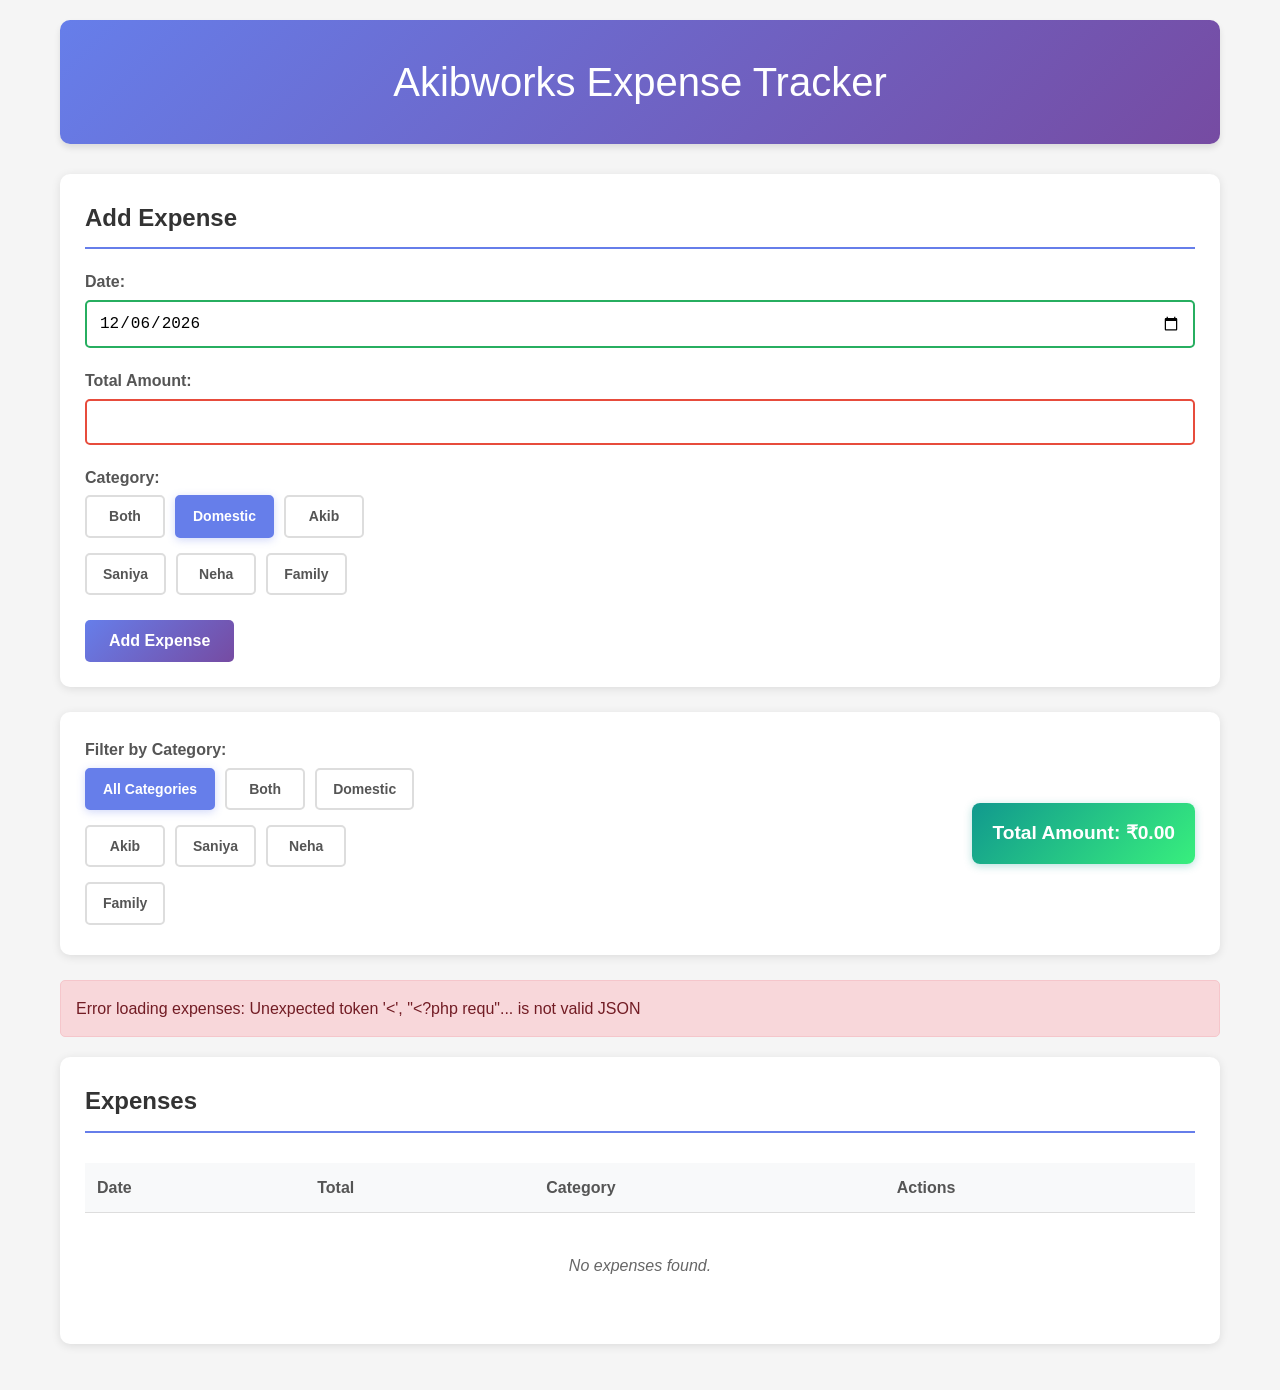
==== index.html @ a4777ca8 "updated design" ====
<!DOCTYPE html>
<html lang="en">
<head>
    <meta charset="UTF-8">
    <meta name="viewport" content="width=device-width, initial-scale=1.0">
    <title>Akibworks Expense Tracker</title>
    <link rel="icon" type="image/png" href="images/spending.png">
    <link rel="stylesheet" href="css/style.css">
</head>
<body>
    <div class="container">
        <header>
            <h1>Akibworks Expense Tracker</h1>
        </header>

        <main>
            <!-- Add Expense Form -->
            <section class="form-section">
                <h2>Add Expense</h2>
                <form id="expenseForm">
                    <div class="form-group">
                        <label for="expenseDate">Date:</label>
                        <input type="date" id="expenseDate" required>
                    </div>
                    
                    <div class="form-group">
                        <label for="totalAmount">Total Amount:</label>
                        <input type="number" id="totalAmount" step="0.01" min="0.01" required>
                    </div>
                    
                    <div class="form-group">
                        <label>Category:</label>
                        <div class="radio-group">
                            <div class="radio-row">
                                <label class="radio-label button-radio">
                                    <input type="checkbox" name="category" value="Both">
                                    <span>Both</span>
                                </label>
                                <label class="radio-label button-radio">
                                    <input type="checkbox" name="category" value="Domestic" checked>
                                    <span>Domestic</span>
                                </label>
                                <label class="radio-label button-radio">
                                    <input type="checkbox" name="category" value="Akib">
                                    <span>Akib</span>
                                </label>
                            </div>
                            <div class="radio-row">
                                <label class="radio-label button-radio">
                                    <input type="checkbox" name="category" value="Saniya">
                                    <span>Saniya</span>
                                </label>
                                <label class="radio-label button-radio">
                                    <input type="checkbox" name="category" value="Neha">
                                    <span>Neha</span>
                                </label>
                                <label class="radio-label button-radio">
                                    <input type="checkbox" name="category" value="Family">
                                    <span>Family</span>
                                </label>
                            </div>
                        </div>
                    </div>
                    
                    <button type="submit" class="btn btn-primary">Add Expense</button>
                </form>
            </section>

            <!-- Filter and Total Section -->
            <section class="filter-section">
                <div class="filter-group">
                    <label>Filter by Category:</label>
                    <div class="radio-group">
                        <div class="radio-row">
                            <label class="radio-label button-radio">
                                <input type="radio" name="categoryFilter" value="" checked>
                                <span>All Categories</span>
                            </label>
                            <label class="radio-label button-radio">
                                <input type="radio" name="categoryFilter" value="Both">
                                <span>Both</span>
                            </label>
                            <label class="radio-label button-radio">
                                <input type="radio" name="categoryFilter" value="Domestic">
                                <span>Domestic</span>
                            </label>
                        </div>
                        <div class="radio-row">
                            <label class="radio-label button-radio">
                                <input type="radio" name="categoryFilter" value="Akib">
                                <span>Akib</span>
                            </label>
                            <label class="radio-label button-radio">
                                <input type="radio" name="categoryFilter" value="Saniya">
                                <span>Saniya</span>
                            </label>
                            <label class="radio-label button-radio">
                                <input type="radio" name="categoryFilter" value="Neha">
                                <span>Neha</span>
                            </label>
                        </div>
                        <div class="radio-row">
                            <label class="radio-label button-radio">
                                <input type="radio" name="categoryFilter" value="Family">
                                <span>Family</span>
                            </label>
                        </div>
                    </div>
                </div>
                
                <div class="total-display">
                    <strong>Total Amount: ₹<span id="totalAmount">0.00</span></strong>
                </div>
            </section>

            <!-- Loading Indicator -->
            <div id="loading" class="loading" style="display: none;">
                Loading expenses...
            </div>

            <!-- Error Message -->
            <div id="errorMessage" class="error-message" style="display: none;"></div>

            <!-- Success Message -->
            <div id="successMessage" class="success-message" style="display: none;"></div>

            <!-- Expenses Table -->
            <section class="table-section">
                <h2>Expenses</h2>
                <div class="table-container">
                    <table id="expensesTable">
                        <thead>
                            <tr>
                                <th>Date</th>
                                <th>Total</th>
                                <th>Category</th>
                                <th>Actions</th>
                            </tr>
                        </thead>
                        <tbody id="expensesTableBody">
                            <!-- Expenses will be populated here -->
                        </tbody>
                    </table>
                    
                    <div id="noExpenses" class="no-expenses" style="display: none;">
                        No expenses found.
                    </div>
                </div>
            </section>
        </main>
    </div>

    <script src="js/app.js"></script>
</body>
</html>
---- css/style.css ----
/* Reset and base styles */
* {
    margin: 0;
    padding: 0;
    box-sizing: border-box;
}

body {
    font-family: 'Segoe UI', Tahoma, Geneva, Verdana, sans-serif;
    line-height: 1.6;
    color: #333;
    background-color: #f5f5f5;
}

.container {
    max-width: 1200px;
    margin: 0 auto;
    padding: 20px;
}

/* Header */
header {
    background: linear-gradient(135deg, #667eea 0%, #764ba2 100%);
    color: white;
    padding: 30px 0;
    text-align: center;
    border-radius: 10px;
    margin-bottom: 30px;
    box-shadow: 0 4px 6px rgba(0, 0, 0, 0.1);
}

header h1 {
    font-size: 2.5rem;
    font-weight: 300;
    margin: 0;
}

/* Sections */
section {
    background: white;
    padding: 25px;
    margin-bottom: 25px;
    border-radius: 10px;
    box-shadow: 0 2px 10px rgba(0, 0, 0, 0.1);
}

section h2 {
    color: #333;
    margin-bottom: 20px;
    font-size: 1.5rem;
    border-bottom: 2px solid #667eea;
    padding-bottom: 10px;
}

/* Form styles */
.form-group {
    margin-bottom: 20px;
}

.form-group label {
    display: block;
    margin-bottom: 5px;
    font-weight: 600;
    color: #555;
}

.form-group input,
.form-group select {
    width: 100%;
    padding: 12px;
    border: 2px solid #ddd;
    border-radius: 5px;
    font-size: 16px;
    transition: border-color 0.3s ease;
}

.form-group input:focus,
.form-group select:focus {
    outline: none;
    border-color: #667eea;
    box-shadow: 0 0 0 3px rgba(102, 126, 234, 0.1);
}

/* Buttons */
.btn {
    padding: 12px 24px;
    border: none;
    border-radius: 5px;
    font-size: 16px;
    font-weight: 600;
    cursor: pointer;
    transition: all 0.3s ease;
    text-decoration: none;
    display: inline-block;
}

.btn-primary {
    background: linear-gradient(135deg, #667eea 0%, #764ba2 100%);
    color: white;
}

.btn-primary:hover {
    transform: translateY(-2px);
    box-shadow: 0 4px 12px rgba(102, 126, 234, 0.3);
}

.btn-danger {
    background: #e74c3c;
    color: white;
    padding: 8px 16px;
    font-size: 14px;
}

.btn-danger:hover {
    background: #c0392b;
    transform: translateY(-1px);
}

/* Filter section */
.filter-section {
    display: flex;
    justify-content: space-between;
    align-items: center;
    flex-wrap: wrap;
    gap: 20px;
}

.filter-group {
    flex: 1;
    min-width: 200px;
}

.filter-group label {
    display: block;
    margin-bottom: 5px;
    font-weight: 600;
    color: #555;
}

.filter-group select {
    width: 100%;
    padding: 10px;
    border: 2px solid #ddd;
    border-radius: 5px;
    font-size: 14px;
}

.total-display {
    background: linear-gradient(135deg, #11998e 0%, #38ef7d 100%);
    color: white;
    padding: 15px 20px;
    border-radius: 8px;
    font-size: 1.2rem;
    font-weight: 600;
    box-shadow: 0 2px 8px rgba(17, 153, 142, 0.3);
}

/* Table styles */
.table-container {
    overflow-x: auto;
}

table {
    width: 100%;
    border-collapse: collapse;
    margin-top: 10px;
}

th, td {
    padding: 12px;
    text-align: left;
    border-bottom: 1px solid #ddd;
}

th {
    background-color: #f8f9fa;
    font-weight: 600;
    color: #555;
    position: sticky;
    top: 0;
}

tbody tr:hover {
    background-color: #f8f9fa;
}

/* Messages */
.loading {
    text-align: center;
    padding: 20px;
    color: #666;
    font-style: italic;
}

.error-message {
    background: #f8d7da;
    color: #721c24;
    padding: 15px;
    border-radius: 5px;
    border: 1px solid #f5c6cb;
    margin-bottom: 20px;
}

.success-message {
    background: #d4edda;
    color: #155724;
    padding: 15px;
    border-radius: 5px;
    border: 1px solid #c3e6cb;
    margin-bottom: 20px;
}

.no-expenses {
    text-align: center;
    padding: 40px;
    color: #666;
    font-style: italic;
}

/* Responsive design */
@media (max-width: 768px) {
    .container {
        padding: 10px;
    }
    
    header h1 {
        font-size: 2rem;
    }
    
    .filter-section {
        flex-direction: column;
        align-items: stretch;
    }
    
    .filter-group {
        min-width: auto;
    }
    
    .total-display {
        text-align: center;
    }
    
    section {
        padding: 15px;
    }
    
    .table-container {
        font-size: 14px;
    }
    
    th, td {
        padding: 8px;
    }
    
    .btn {
        width: 100%;
        margin-bottom: 10px;
    }
}

@media (max-width: 480px) {
    header h1 {
        font-size: 1.5rem;
    }
    
    section h2 {
        font-size: 1.2rem;
    }
    
    .table-container {
        font-size: 12px;
    }
    
    th, td {
        padding: 6px;
    }
    
    .btn-danger {
        padding: 6px 12px;
        font-size: 12px;
    }
}

/* Animation for new rows */
@keyframes slideIn {
    from {
        opacity: 0;
        transform: translateY(-10px);
    }
    to {
        opacity: 1;
        transform: translateY(0);
    }
}

.new-row {
    animation: slideIn 0.3s ease-out;
}

/* Form validation styles */
.form-group input:invalid,
.form-group select:invalid {
    border-color: #e74c3c;
}

.form-group input:valid,
.form-group select:valid {
    border-color: #27ae60;
}

/* Radio button styles */
.radio-group {
    display: flex;
    flex-direction: column;
    gap: 10px;
    margin-top: 5px;
}

.radio-row {
    display: flex;
    gap: 10px;
    justify-content: flex-start;
}

.radio-label {
    display: flex;
    align-items: center;
    cursor: pointer;
    font-weight: normal;
    margin-bottom: 0;
}

.radio-label input[type="radio"],
.radio-label input[type="checkbox"] {
    display: none; /* Hide actual radio/checkbox buttons */
}

.radio-label span {
    display: inline-block;
    padding: 8px 16px;
    border: 2px solid #ddd;
    border-radius: 5px;
    font-size: 14px;
    color: #555;
    background-color: white;
    transition: all 0.3s ease;
    min-width: 80px;
    text-align: center;
}

.radio-label:hover span {
    border-color: #667eea;
    color: #667eea;
    background-color: #f8f9ff;
}

.radio-label input[type="radio"]:checked + span,
.radio-label input[type="checkbox"]:checked + span {
    border-color: #667eea;
    color: white;
    background-color: #667eea;
    font-weight: 600;
    box-shadow: 0 2px 8px rgba(102, 126, 234, 0.3);
}
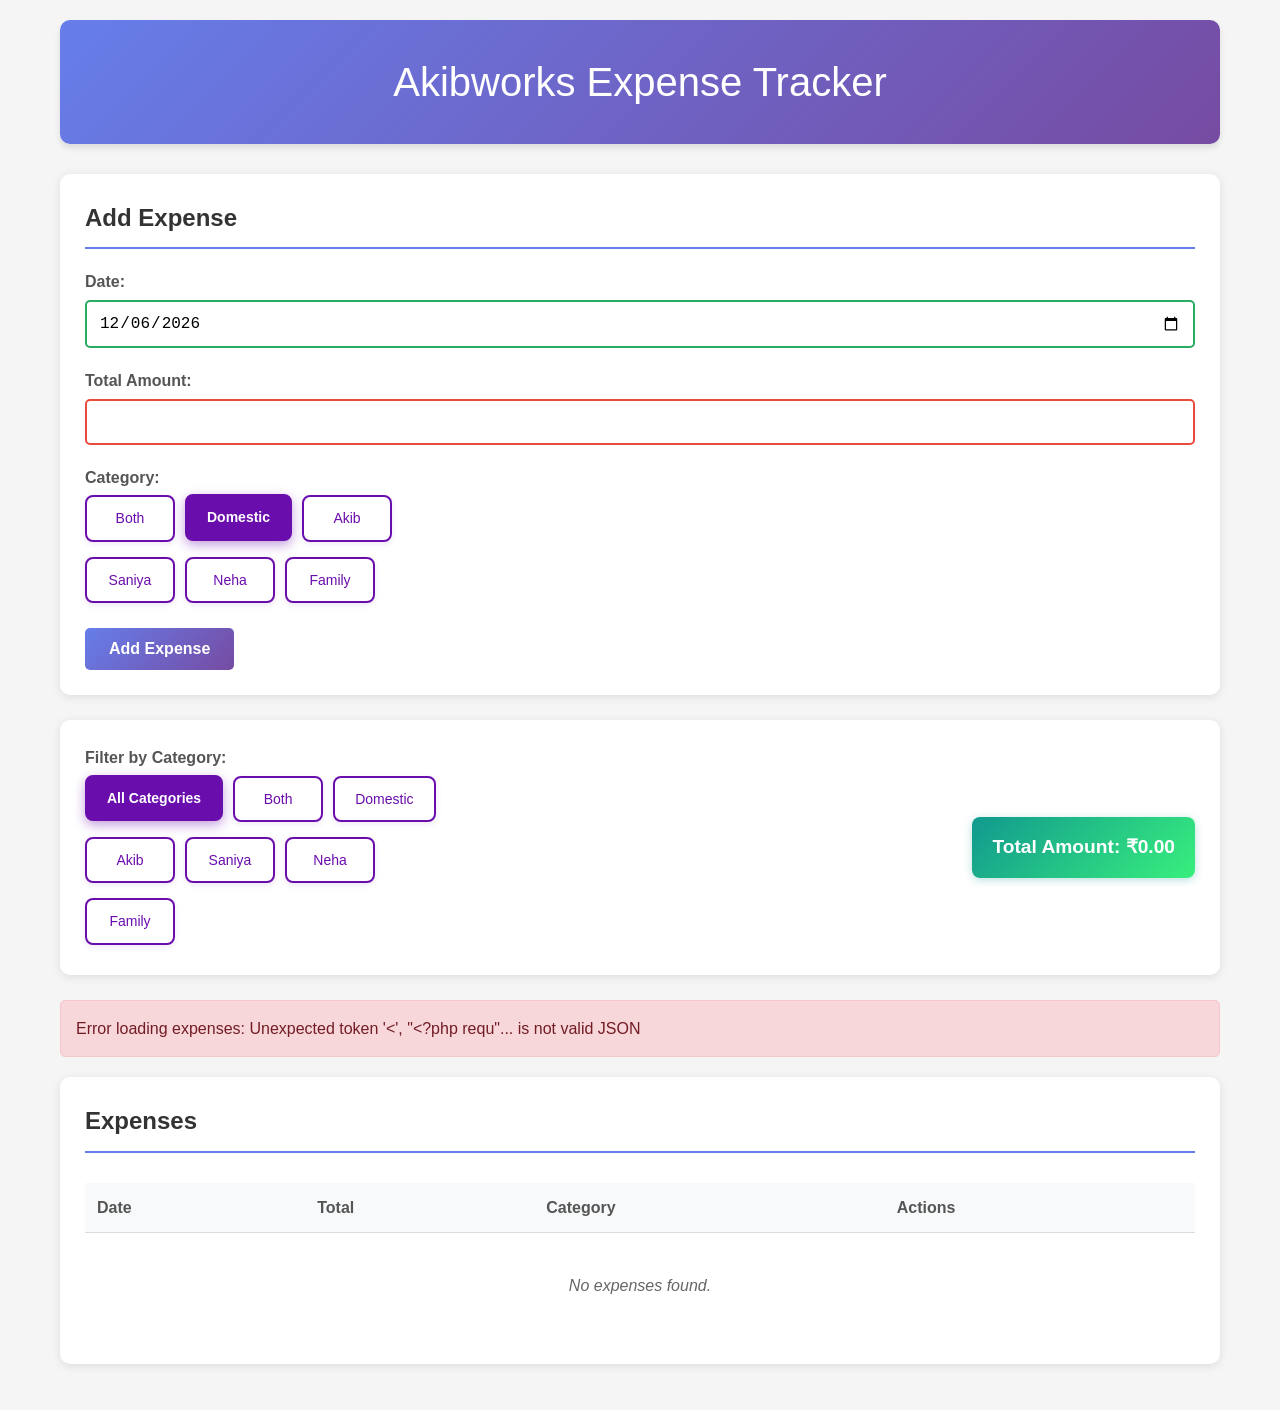
==== commit f6a08d7f: "updated design" ====
--- a/index.html
+++ b/index.html
@@ -33,29 +33,29 @@
                         <div class="radio-group">
                             <div class="radio-row">
                                 <label class="radio-label button-radio">
-                                    <input type="checkbox" name="category" value="Both">
+                                    <input type="radio" name="category" value="Both">
                                     <span>Both</span>
                                 </label>
                                 <label class="radio-label button-radio">
-                                    <input type="checkbox" name="category" value="Domestic" checked>
+                                    <input type="radio" name="category" value="Domestic" checked>
                                     <span>Domestic</span>
                                 </label>
                                 <label class="radio-label button-radio">
-                                    <input type="checkbox" name="category" value="Akib">
+                                    <input type="radio" name="category" value="Akib">
                                     <span>Akib</span>
                                 </label>
                             </div>
                             <div class="radio-row">
                                 <label class="radio-label button-radio">
-                                    <input type="checkbox" name="category" value="Saniya">
+                                    <input type="radio" name="category" value="Saniya">
                                     <span>Saniya</span>
                                 </label>
                                 <label class="radio-label button-radio">
-                                    <input type="checkbox" name="category" value="Neha">
+                                    <input type="radio" name="category" value="Neha">
                                     <span>Neha</span>
                                 </label>
                                 <label class="radio-label button-radio">
-                                    <input type="checkbox" name="category" value="Family">
+                                    <input type="radio" name="category" value="Family">
                                     <span>Family</span>
                                 </label>
                             </div>
--- a/css/style.css
+++ b/css/style.css
@@ -330,35 +330,38 @@
     margin-bottom: 0;
 }
 
-.radio-label input[type="radio"],
-.radio-label input[type="checkbox"] {
-    display: none; /* Hide actual radio/checkbox buttons */
+.radio-label input[type="radio"] {
+    display: none; /* Hide actual radio buttons */
 }
 
 .radio-label span {
     display: inline-block;
-    padding: 8px 16px;
-    border: 2px solid #ddd;
-    border-radius: 5px;
+    padding: 10px 20px;
+    border: 2px solid #6a0dad;
+    border-radius: 8px;
     font-size: 14px;
-    color: #555;
+    color: #6a0dad;
     background-color: white;
     transition: all 0.3s ease;
-    min-width: 80px;
+    min-width: 90px;
     text-align: center;
+    font-weight: 500;
+    box-shadow: 0 2px 6px rgba(106, 13, 173, 0.1);
 }
 
 .radio-label:hover span {
-    border-color: #667eea;
-    color: #667eea;
-    background-color: #f8f9ff;
-}
-
-.radio-label input[type="radio"]:checked + span,
-.radio-label input[type="checkbox"]:checked + span {
-    border-color: #667eea;
-    color: white;
-    background-color: #667eea;
-    font-weight: 600;
-    box-shadow: 0 2px 8px rgba(102, 126, 234, 0.3);
-}
+    border-color: #8b5cf6;
+    color: #8b5cf6;
+    background-color: #f3f4f6;
+    transform: translateY(-1px);
+    box-shadow: 0 4px 12px rgba(139, 92, 246, 0.2);
+}
+
+.radio-label input[type="radio"]:checked + span {
+    border-color: #6a0dad;
+    color: white;
+    background-color: #6a0dad;
+    font-weight: 600;
+    box-shadow: 0 4px 12px rgba(106, 13, 173, 0.4);
+    transform: translateY(-1px);
+}
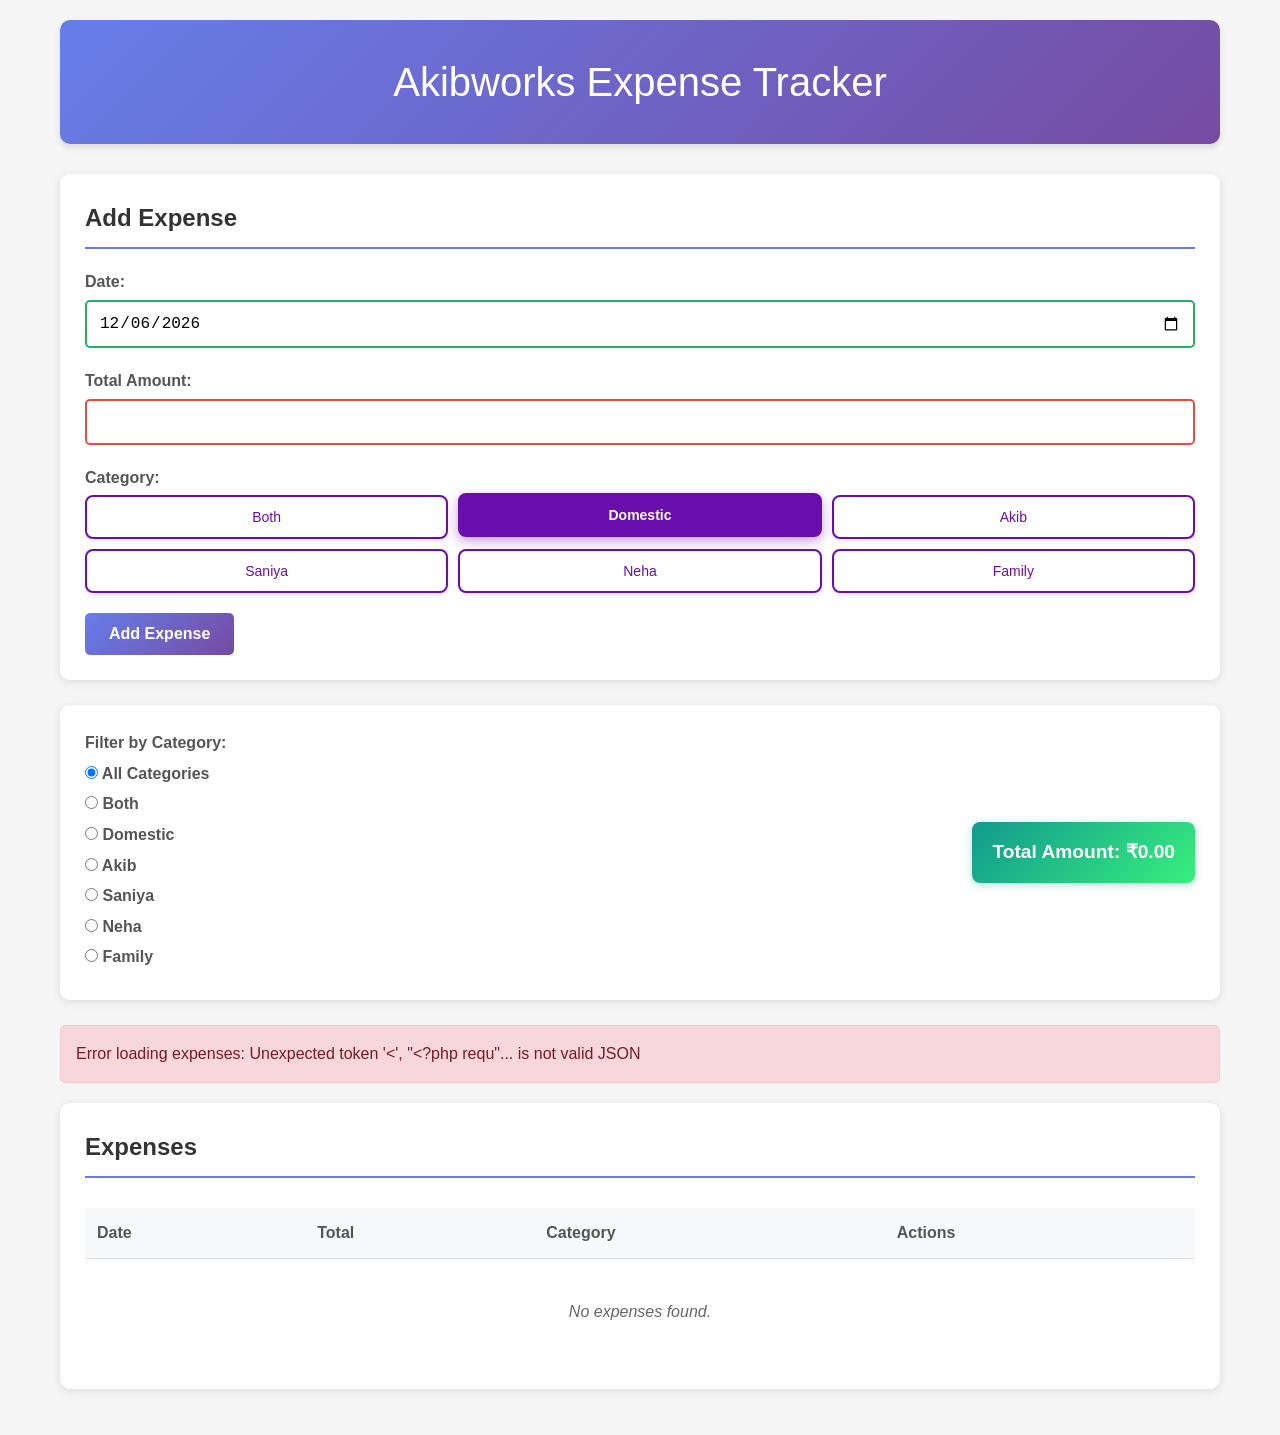
==== commit c922fad0: "updated design" ====
--- a/index.html
+++ b/index.html
@@ -30,35 +30,14 @@
                     
                     <div class="form-group">
                         <label>Category:</label>
-                        <div class="radio-group">
-                            <div class="radio-row">
-                                <label class="radio-label button-radio">
-                                    <input type="radio" name="category" value="Both">
-                                    <span>Both</span>
-                                </label>
-                                <label class="radio-label button-radio">
-                                    <input type="radio" name="category" value="Domestic" checked>
-                                    <span>Domestic</span>
-                                </label>
-                                <label class="radio-label button-radio">
-                                    <input type="radio" name="category" value="Akib">
-                                    <span>Akib</span>
-                                </label>
-                            </div>
-                            <div class="radio-row">
-                                <label class="radio-label button-radio">
-                                    <input type="radio" name="category" value="Saniya">
-                                    <span>Saniya</span>
-                                </label>
-                                <label class="radio-label button-radio">
-                                    <input type="radio" name="category" value="Neha">
-                                    <span>Neha</span>
-                                </label>
-                                <label class="radio-label button-radio">
-                                    <input type="radio" name="category" value="Family">
-                                    <span>Family</span>
-                                </label>
-                            </div>
+                        <div class="button-group">
+                            <button type="button" class="category-btn" data-category="Both">Both</button>
+                            <button type="button" class="category-btn" data-category="Domestic" data-selected>Domestic</button>
+                            <button type="button" class="category-btn" data-category="Akib">Akib</button>
+                            <button type="button" class="category-btn" data-category="Saniya">Saniya</button>
+                            <button type="button" class="category-btn" data-category="Neha">Neha</button>
+                            <button type="button" class="category-btn" data-category="Family">Family</button>
+                            <input type="hidden" id="selectedCategory" name="category" value="Domestic">
                         </div>
                     </div>
                     
--- a/css/style.css
+++ b/css/style.css
@@ -308,60 +308,69 @@
     border-color: #27ae60;
 }
 
-/* Radio button styles */
-.radio-group {
-    display: flex;
-    flex-direction: column;
+/* Custom Category Buttons */
+.button-group {
+    display: grid;
+    grid-template-columns: repeat(3, 1fr);
     gap: 10px;
     margin-top: 5px;
 }
 
-.radio-row {
-    display: flex;
-    gap: 10px;
-    justify-content: flex-start;
-}
-
-.radio-label {
-    display: flex;
-    align-items: center;
-    cursor: pointer;
-    font-weight: normal;
-    margin-bottom: 0;
-}
-
-.radio-label input[type="radio"] {
-    display: none; /* Hide actual radio buttons */
-}
-
-.radio-label span {
-    display: inline-block;
-    padding: 10px 20px;
+.category-btn {
+    padding: 12px 20px;
     border: 2px solid #6a0dad;
     border-radius: 8px;
+    background-color: white;
+    color: #6a0dad;
     font-size: 14px;
-    color: #6a0dad;
-    background-color: white;
+    font-weight: 500;
+    cursor: pointer;
     transition: all 0.3s ease;
-    min-width: 90px;
     text-align: center;
-    font-weight: 500;
+    min-height: 44px;
     box-shadow: 0 2px 6px rgba(106, 13, 173, 0.1);
 }
 
-.radio-label:hover span {
+.category-btn:hover {
     border-color: #8b5cf6;
     color: #8b5cf6;
     background-color: #f3f4f6;
-    transform: translateY(-1px);
+    transform: translateY(-2px);
     box-shadow: 0 4px 12px rgba(139, 92, 246, 0.2);
 }
 
-.radio-label input[type="radio"]:checked + span {
+.category-btn[data-selected] {
     border-color: #6a0dad;
     color: white;
     background-color: #6a0dad;
     font-weight: 600;
     box-shadow: 0 4px 12px rgba(106, 13, 173, 0.4);
-    transform: translateY(-1px);
-}
+    transform: translateY(-2px);
+}
+
+/* Mobile Responsive */
+@media (max-width: 768px) {
+    .button-group {
+        grid-template-columns: repeat(2, 1fr);
+        gap: 8px;
+    }
+    
+    .category-btn {
+        padding: 10px 16px;
+        font-size: 13px;
+        min-height: 40px;
+    }
+}
+
+@media (max-width: 480px) {
+    .button-group {
+        grid-template-columns: 1fr;
+        gap: 6px;
+    }
+    
+    .category-btn {
+        padding: 8px 12px;
+        font-size: 12px;
+        min-height: 36px;
+    }
+}
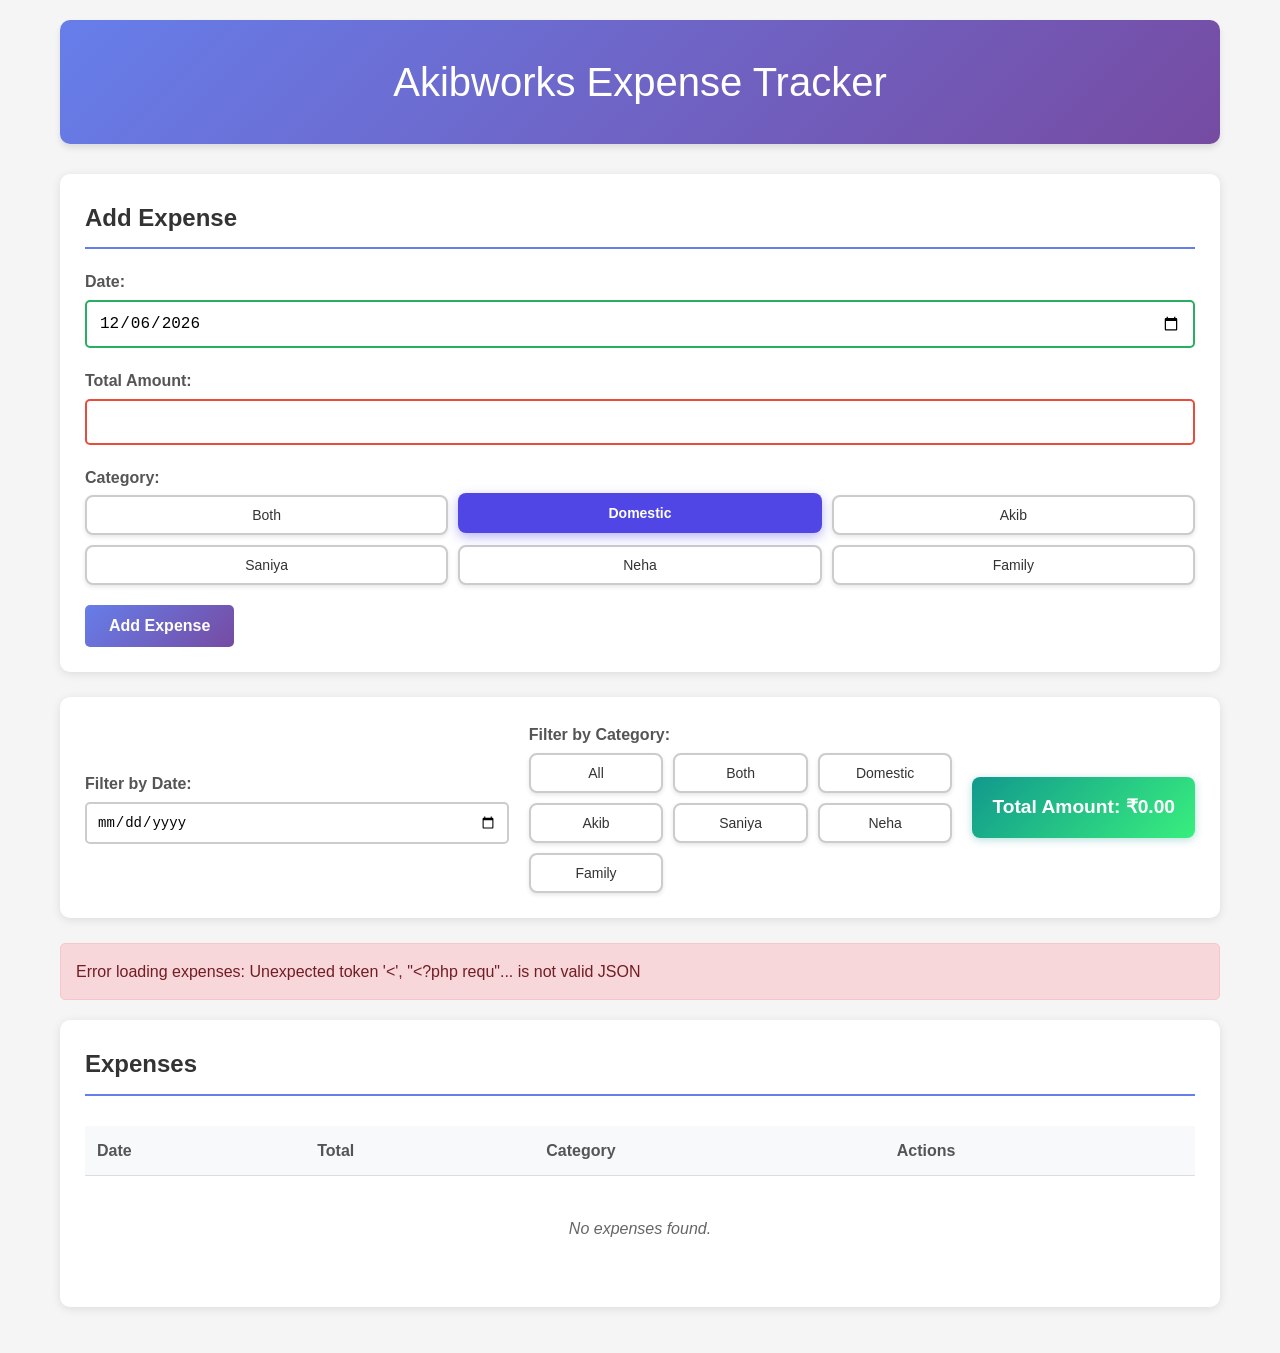
==== commit 906be0a3: "updated filters" ====
--- a/index.html
+++ b/index.html
@@ -48,42 +48,20 @@
             <!-- Filter and Total Section -->
             <section class="filter-section">
                 <div class="filter-group">
+                    <label>Filter by Date:</label>
+                    <input type="date" id="dateFilter" class="date-filter">
+                </div>
+                
+                <div class="filter-group">
                     <label>Filter by Category:</label>
-                    <div class="radio-group">
-                        <div class="radio-row">
-                            <label class="radio-label button-radio">
-                                <input type="radio" name="categoryFilter" value="" checked>
-                                <span>All Categories</span>
-                            </label>
-                            <label class="radio-label button-radio">
-                                <input type="radio" name="categoryFilter" value="Both">
-                                <span>Both</span>
-                            </label>
-                            <label class="radio-label button-radio">
-                                <input type="radio" name="categoryFilter" value="Domestic">
-                                <span>Domestic</span>
-                            </label>
-                        </div>
-                        <div class="radio-row">
-                            <label class="radio-label button-radio">
-                                <input type="radio" name="categoryFilter" value="Akib">
-                                <span>Akib</span>
-                            </label>
-                            <label class="radio-label button-radio">
-                                <input type="radio" name="categoryFilter" value="Saniya">
-                                <span>Saniya</span>
-                            </label>
-                            <label class="radio-label button-radio">
-                                <input type="radio" name="categoryFilter" value="Neha">
-                                <span>Neha</span>
-                            </label>
-                        </div>
-                        <div class="radio-row">
-                            <label class="radio-label button-radio">
-                                <input type="radio" name="categoryFilter" value="Family">
-                                <span>Family</span>
-                            </label>
-                        </div>
+                    <div class="button-group">
+                        <button type="button" class="filter-btn" data-category="">All</button>
+                        <button type="button" class="filter-btn" data-category="Both">Both</button>
+                        <button type="button" class="filter-btn" data-category="Domestic">Domestic</button>
+                        <button type="button" class="filter-btn" data-category="Akib">Akib</button>
+                        <button type="button" class="filter-btn" data-category="Saniya">Saniya</button>
+                        <button type="button" class="filter-btn" data-category="Neha">Neha</button>
+                        <button type="button" class="filter-btn" data-category="Family">Family</button>
                     </div>
                 </div>
                 
--- a/css/style.css
+++ b/css/style.css
@@ -316,36 +316,56 @@
     margin-top: 5px;
 }
 
-.category-btn {
-    padding: 12px 20px;
-    border: 2px solid #6a0dad;
+.category-btn,
+.filter-btn {
+    padding: 10px 18px;
+    border: 2px solid #ccc;
     border-radius: 8px;
     background-color: white;
-    color: #6a0dad;
+    color: #333;
     font-size: 14px;
     font-weight: 500;
     cursor: pointer;
     transition: all 0.3s ease;
     text-align: center;
-    min-height: 44px;
-    box-shadow: 0 2px 6px rgba(106, 13, 173, 0.1);
-}
-
-.category-btn:hover {
-    border-color: #8b5cf6;
-    color: #8b5cf6;
-    background-color: #f3f4f6;
+    min-height: 40px;
+    box-shadow: 0 2px 4px rgba(0, 0, 0, 0.1);
+}
+
+.category-btn:hover,
+.filter-btn:hover {
+    border-color: #4F46E5;
+    color: #4F46E5;
+    background-color: #f8f9ff;
     transform: translateY(-2px);
-    box-shadow: 0 4px 12px rgba(139, 92, 246, 0.2);
-}
-
-.category-btn[data-selected] {
-    border-color: #6a0dad;
-    color: white;
-    background-color: #6a0dad;
-    font-weight: 600;
-    box-shadow: 0 4px 12px rgba(106, 13, 173, 0.4);
+    box-shadow: 0 4px 8px rgba(79, 70, 229, 0.3);
+}
+
+.category-btn[data-selected],
+.filter-btn[data-selected] {
+    border: none;
+    color: white;
+    background-color: #4F46E5;
+    font-weight: 600;
+    box-shadow: 0 4px 12px rgba(79, 70, 229, 0.4);
     transform: translateY(-2px);
+}
+
+/* Date Filter */
+.date-filter {
+    width: 100%;
+    padding: 10px;
+    border: 2px solid #ccc;
+    border-radius: 5px;
+    font-size: 14px;
+    background-color: white;
+    transition: border-color 0.3s ease;
+}
+
+.date-filter:focus {
+    outline: none;
+    border-color: #4F46E5;
+    box-shadow: 0 0 0 3px rgba(79, 70, 229, 0.2);
 }
 
 /* Mobile Responsive */
@@ -355,8 +375,9 @@
         gap: 8px;
     }
     
-    .category-btn {
-        padding: 10px 16px;
+    .category-btn,
+    .filter-btn {
+        padding: 8px 16px;
         font-size: 13px;
         min-height: 40px;
     }
@@ -368,9 +389,10 @@
         gap: 6px;
     }
     
-    .category-btn {
+    .category-btn,
+    .filter-btn {
         padding: 8px 12px;
         font-size: 12px;
-        min-height: 36px;
-    }
-}
+        min-height: 40px;
+    }
+}
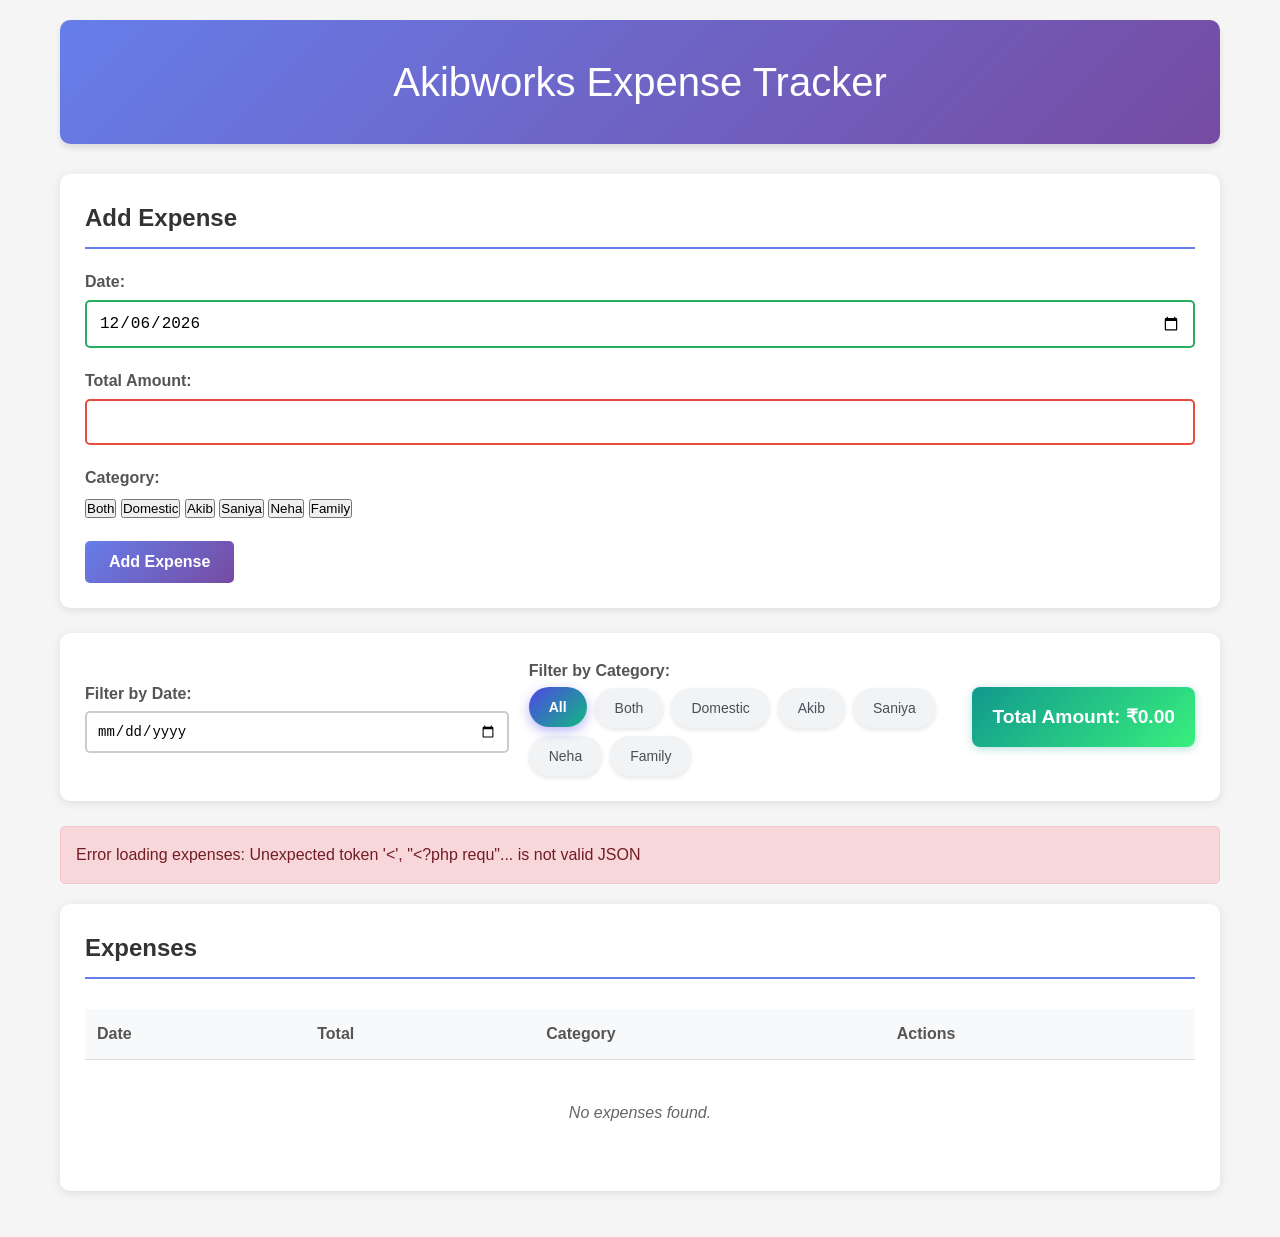
==== commit dbcccead: "updated filters" ====
--- a/index.html
+++ b/index.html
@@ -49,19 +49,19 @@
             <section class="filter-section">
                 <div class="filter-group">
                     <label>Filter by Date:</label>
-                    <input type="date" id="dateFilter" class="date-filter">
+                    <input type="date" id="dateFilter" class="date-filter" placeholder="All Dates">
                 </div>
                 
                 <div class="filter-group">
                     <label>Filter by Category:</label>
-                    <div class="button-group">
-                        <button type="button" class="filter-btn" data-category="">All</button>
-                        <button type="button" class="filter-btn" data-category="Both">Both</button>
-                        <button type="button" class="filter-btn" data-category="Domestic">Domestic</button>
-                        <button type="button" class="filter-btn" data-category="Akib">Akib</button>
-                        <button type="button" class="filter-btn" data-category="Saniya">Saniya</button>
-                        <button type="button" class="filter-btn" data-category="Neha">Neha</button>
-                        <button type="button" class="filter-btn" data-category="Family">Family</button>
+                    <div class="pill-group">
+                        <button type="button" class="pill-btn" data-category="">All</button>
+                        <button type="button" class="pill-btn" data-category="Both">Both</button>
+                        <button type="button" class="pill-btn" data-category="Domestic">Domestic</button>
+                        <button type="button" class="pill-btn" data-category="Akib">Akib</button>
+                        <button type="button" class="pill-btn" data-category="Saniya">Saniya</button>
+                        <button type="button" class="pill-btn" data-category="Neha">Neha</button>
+                        <button type="button" class="pill-btn" data-category="Family">Family</button>
                     </div>
                 </div>
                 
--- a/css/style.css
+++ b/css/style.css
@@ -308,21 +308,20 @@
     border-color: #27ae60;
 }
 
-/* Custom Category Buttons */
-.button-group {
-    display: grid;
-    grid-template-columns: repeat(3, 1fr);
-    gap: 10px;
+/* Pill-style Filter Buttons */
+.pill-group {
+    display: flex;
+    flex-wrap: wrap;
+    gap: 8px;
     margin-top: 5px;
 }
 
-.category-btn,
-.filter-btn {
-    padding: 10px 18px;
-    border: 2px solid #ccc;
-    border-radius: 8px;
-    background-color: white;
-    color: #333;
+.pill-btn {
+    padding: 10px 20px;
+    border: none;
+    border-radius: 25px;
+    background-color: #f1f3f5;
+    color: #495057;
     font-size: 14px;
     font-weight: 500;
     cursor: pointer;
@@ -330,25 +329,22 @@
     text-align: center;
     min-height: 40px;
     box-shadow: 0 2px 4px rgba(0, 0, 0, 0.1);
-}
-
-.category-btn:hover,
-.filter-btn:hover {
-    border-color: #4F46E5;
-    color: #4F46E5;
-    background-color: #f8f9ff;
-    transform: translateY(-2px);
-    box-shadow: 0 4px 8px rgba(79, 70, 229, 0.3);
-}
-
-.category-btn[data-selected],
-.filter-btn[data-selected] {
-    border: none;
-    color: white;
-    background-color: #4F46E5;
+    white-space: nowrap;
+}
+
+.pill-btn:hover {
+    background-color: #e9ecef;
+    color: #343a40;
+    transform: translateY(-1px);
+    box-shadow: 0 4px 8px rgba(0, 0, 0, 0.15);
+}
+
+.pill-btn[data-selected] {
+    background: linear-gradient(135deg, #4F46E5 0%, #10B981 100%);
+    color: white;
     font-weight: 600;
     box-shadow: 0 4px 12px rgba(79, 70, 229, 0.4);
-    transform: translateY(-2px);
+    transform: translateY(-1px);
 }
 
 /* Date Filter */
@@ -370,29 +366,25 @@
 
 /* Mobile Responsive */
 @media (max-width: 768px) {
-    .button-group {
-        grid-template-columns: repeat(2, 1fr);
-        gap: 8px;
-    }
-    
-    .category-btn,
-    .filter-btn {
+    .pill-group {
+        gap: 6px;
+    }
+    
+    .pill-btn {
         padding: 8px 16px;
         font-size: 13px;
-        min-height: 40px;
+        min-height: 36px;
     }
 }
 
 @media (max-width: 480px) {
-    .button-group {
-        grid-template-columns: 1fr;
-        gap: 6px;
-    }
-    
-    .category-btn,
-    .filter-btn {
-        padding: 8px 12px;
+    .pill-group {
+        gap: 4px;
+    }
+    
+    .pill-btn {
+        padding: 6px 12px;
         font-size: 12px;
-        min-height: 40px;
-    }
-}
+        min-height: 32px;
+    }
+}
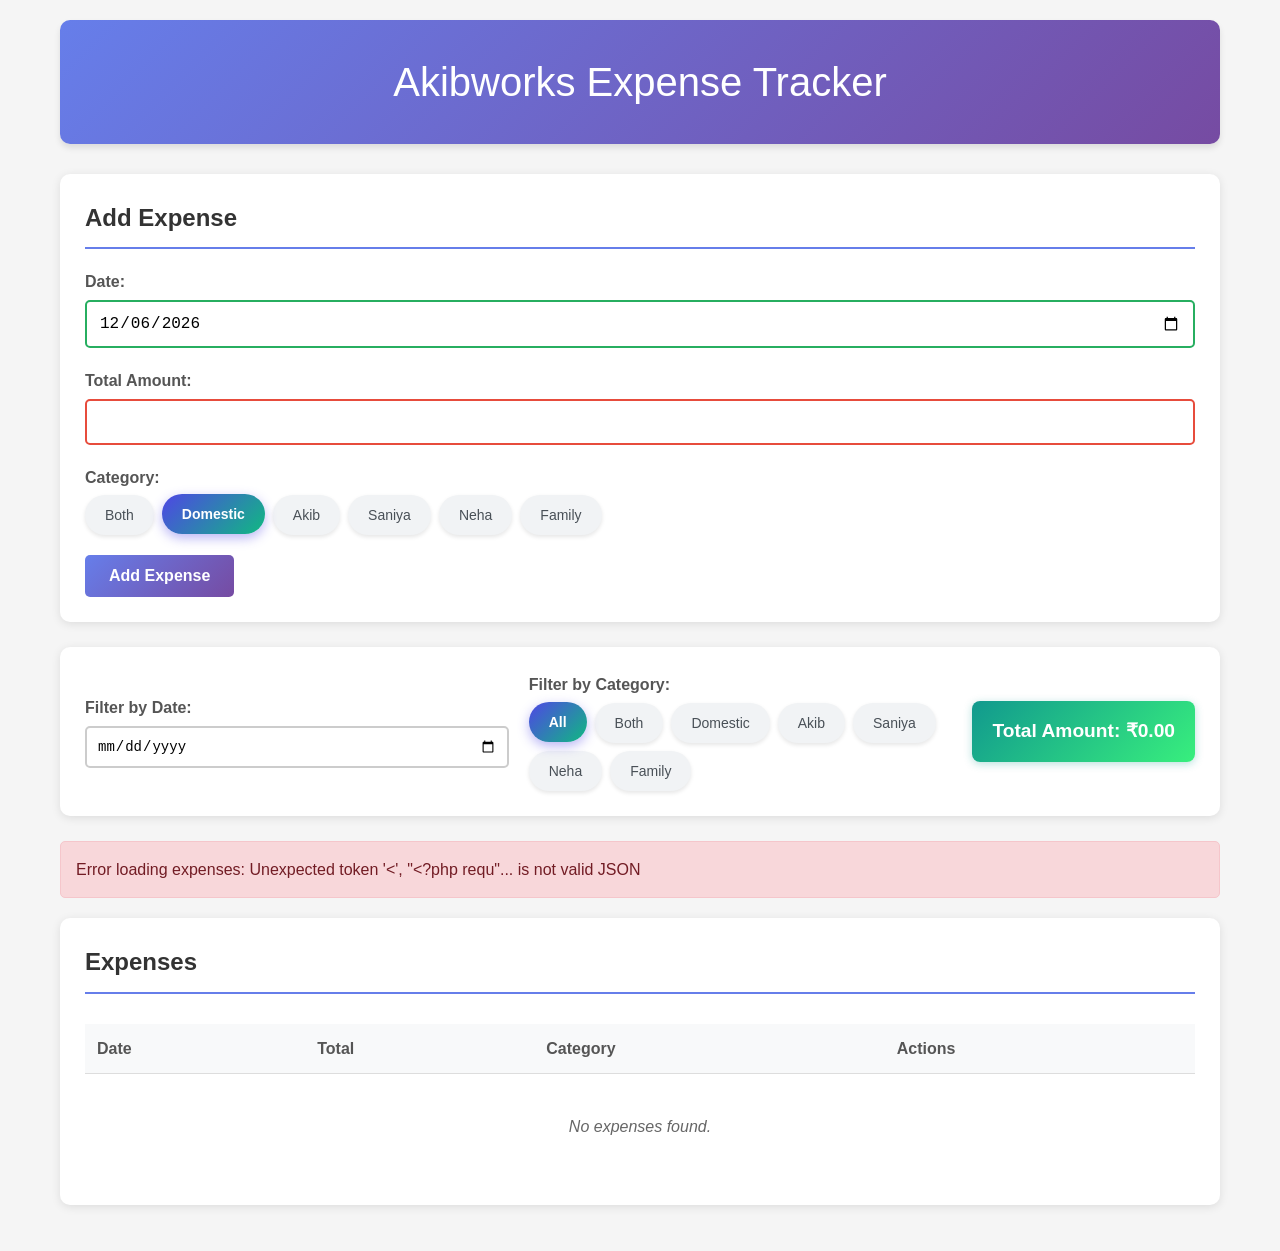
==== commit 73e60ccc: "updated filters" ====
--- a/index.html
+++ b/index.html
@@ -24,8 +24,8 @@
                     </div>
                     
                     <div class="form-group">
-                        <label for="totalAmount">Total Amount:</label>
-                        <input type="number" id="totalAmount" step="0.01" min="0.01" required>
+                        <label for="expenseAmount">Total Amount:</label>
+                        <input type="number" id="expenseAmount" step="0.01" min="0.01" required>
                     </div>
                     
                     <div class="form-group">
--- a/css/style.css
+++ b/css/style.css
@@ -347,6 +347,45 @@
     transform: translateY(-1px);
 }
 
+/* Category Buttons - Same pill-style as filter */
+.button-group {
+    display: flex;
+    flex-wrap: wrap;
+    gap: 8px;
+    margin-top: 5px;
+}
+
+.category-btn {
+    padding: 10px 20px;
+    border: none;
+    border-radius: 25px;
+    background-color: #f1f3f5;
+    color: #495057;
+    font-size: 14px;
+    font-weight: 500;
+    cursor: pointer;
+    transition: all 0.3s ease;
+    text-align: center;
+    min-height: 40px;
+    box-shadow: 0 2px 4px rgba(0, 0, 0, 0.1);
+    white-space: nowrap;
+}
+
+.category-btn:hover {
+    background-color: #e9ecef;
+    color: #343a40;
+    transform: translateY(-1px);
+    box-shadow: 0 4px 8px rgba(0, 0, 0, 0.15);
+}
+
+.category-btn[data-selected] {
+    background: linear-gradient(135deg, #4F46E5 0%, #10B981 100%);
+    color: white;
+    font-weight: 600;
+    box-shadow: 0 4px 12px rgba(79, 70, 229, 0.4);
+    transform: translateY(-1px);
+}
+
 /* Date Filter */
 .date-filter {
     width: 100%;
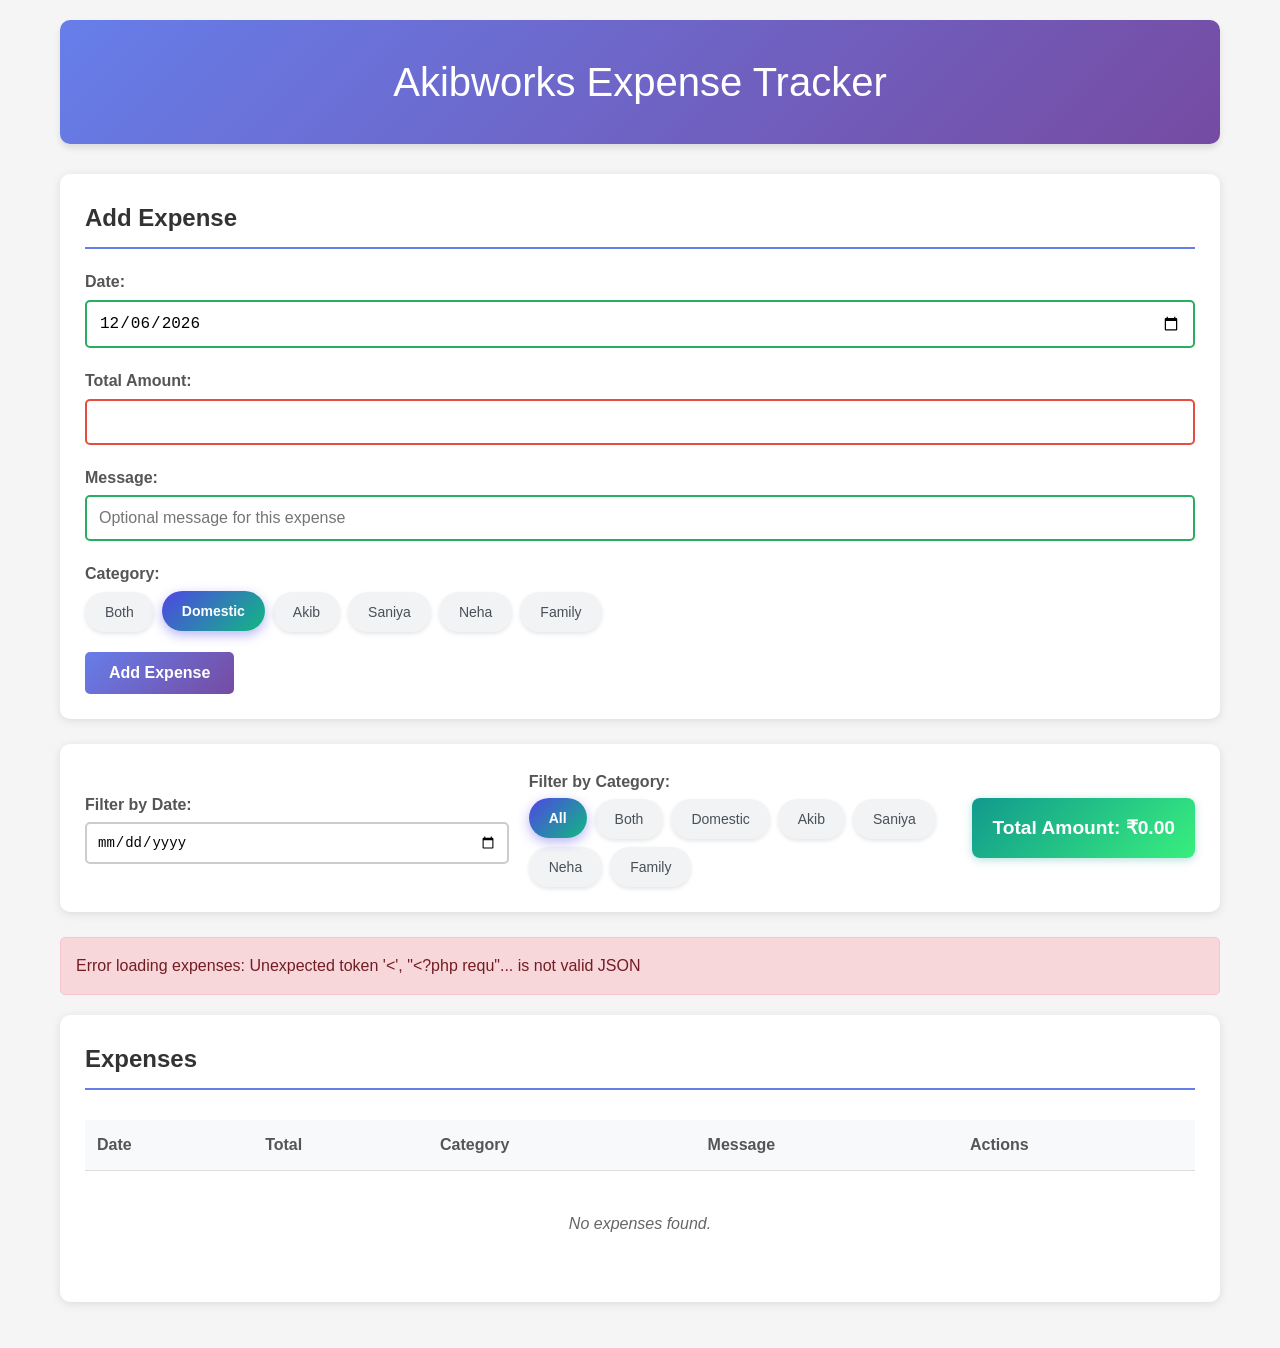
==== commit fc1e1f12: "added a column" ====
--- a/index.html
+++ b/index.html
@@ -26,6 +26,11 @@
                     <div class="form-group">
                         <label for="expenseAmount">Total Amount:</label>
                         <input type="number" id="expenseAmount" step="0.01" min="0.01" required>
+                    </div>
+                    
+                    <div class="form-group">
+                        <label for="expenseMessage">Message:</label>
+                        <input type="text" id="expenseMessage" placeholder="Optional message for this expense">
                     </div>
                     
                     <div class="form-group">
@@ -91,6 +96,7 @@
                                 <th>Date</th>
                                 <th>Total</th>
                                 <th>Category</th>
+                                <th>Message</th>
                                 <th>Actions</th>
                             </tr>
                         </thead>
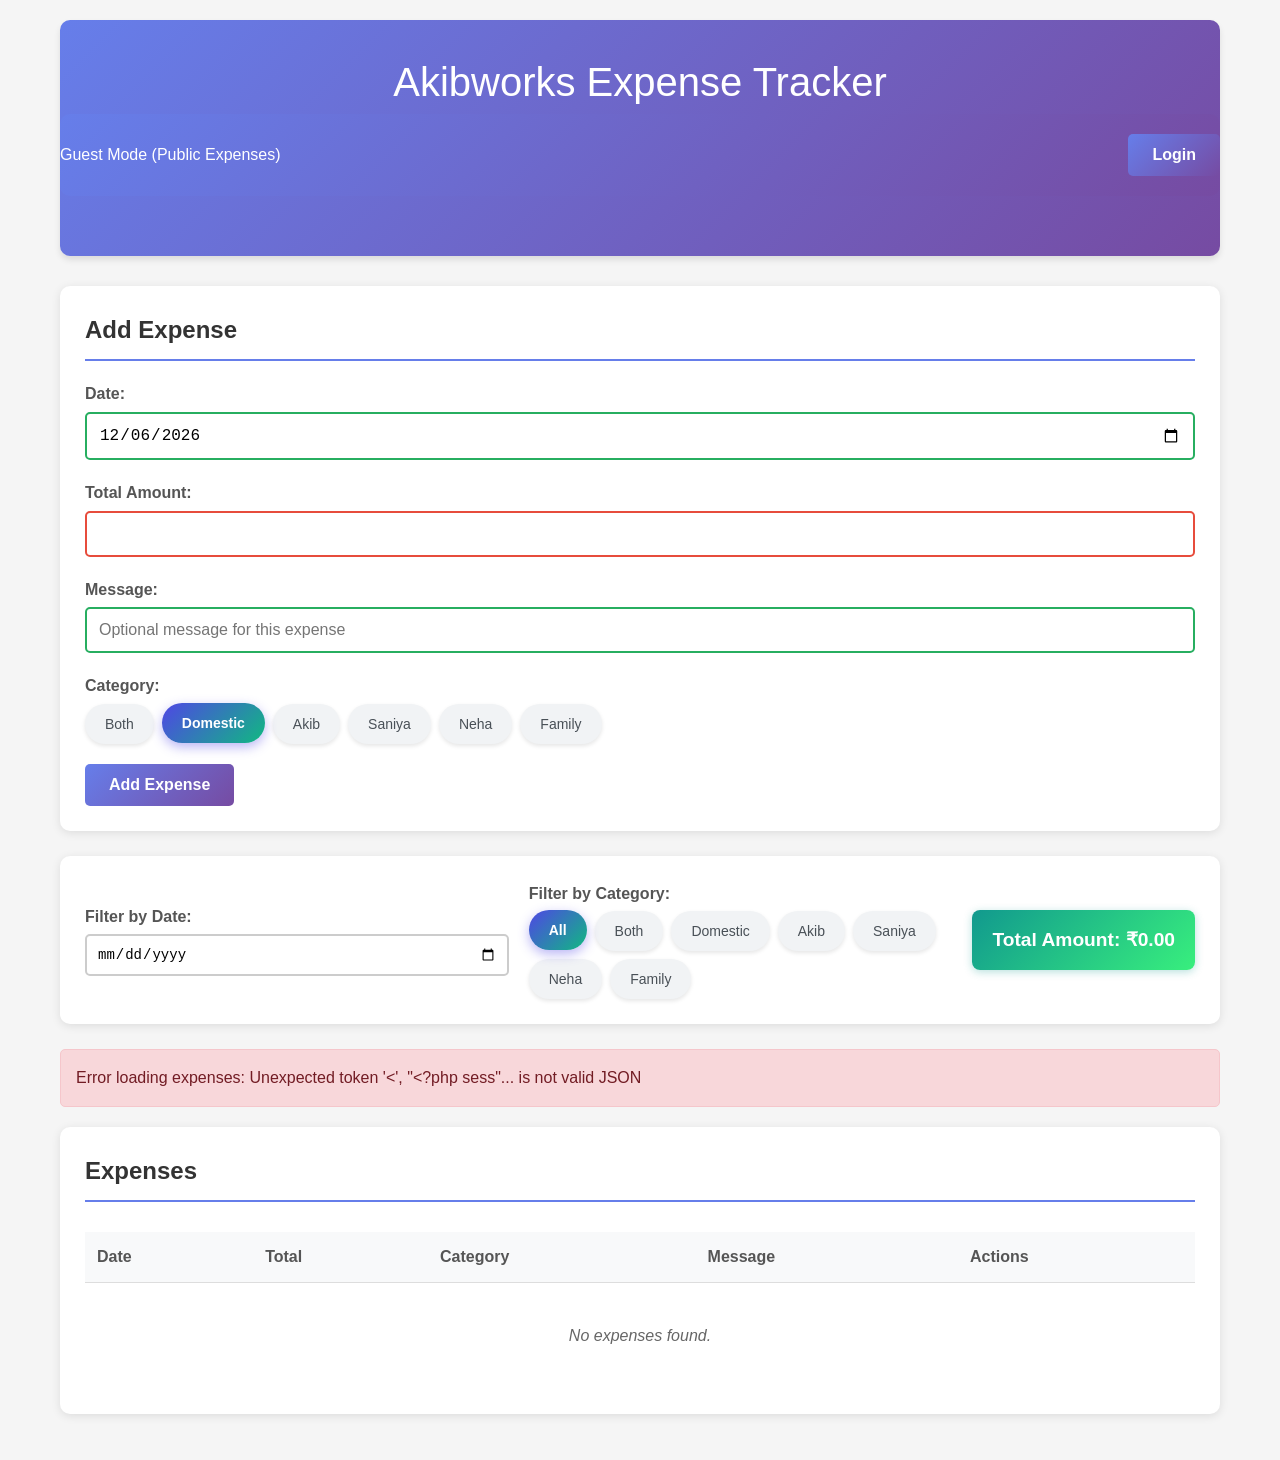
==== commit 442a473f: "fixing raw rendring" ====
--- a/index.html
+++ b/index.html
@@ -5,114 +5,203 @@
     <meta name="viewport" content="width=device-width, initial-scale=1.0">
     <title>Akibworks Expense Tracker</title>
     <link rel="icon" type="image/png" href="images/spending.png">
-    <link rel="stylesheet" href="css/style.css">
+    <link rel="stylesheet" href="assets/css/style.css">
 </head>
 <body>
     <div class="container">
         <header>
             <h1>Akibworks Expense Tracker</h1>
+            <div class="auth-section">
+                <span class="auth-info" id="authInfo">Guest Mode (Public Expenses)</span>
+                <button class="btn btn-primary" id="authButton" onclick="showLoginModal()">Login</button>
+            </div>
         </header>
 
-        <main>
-            <!-- Add Expense Form -->
-            <section class="form-section">
-                <h2>Add Expense</h2>
-                <form id="expenseForm">
-                    <div class="form-group">
-                        <label for="expenseDate">Date:</label>
-                        <input type="date" id="expenseDate" required>
+        <!-- Add Expense Form -->
+        <section class="form-section">
+            <h2>Add Expense</h2>
+            <form id="expenseForm">
+                <div class="form-group">
+                    <label for="expenseDate">Date:</label>
+                    <input type="date" id="expenseDate" required>
+                </div>
+                
+                <div class="form-group">
+                    <label for="expenseAmount">Total Amount:</label>
+                    <input type="number" id="expenseAmount" step="0.01" min="0.01" required>
+                </div>
+                
+                <div class="form-group">
+                    <label for="expenseMessage">Message:</label>
+                    <input type="text" id="expenseMessage" placeholder="Optional message for this expense">
+                </div>
+                
+                <div class="form-group">
+                    <label>Category:</label>
+                    <div class="button-group">
+                        <button type="button" class="category-btn" data-category="Both">Both</button>
+                        <button type="button" class="category-btn" data-category="Domestic" data-selected>Domestic</button>
+                        <button type="button" class="category-btn" data-category="Akib">Akib</button>
+                        <button type="button" class="category-btn" data-category="Saniya">Saniya</button>
+                        <button type="button" class="category-btn" data-category="Neha">Neha</button>
+                        <button type="button" class="category-btn" data-category="Family">Family</button>
+                        <input type="hidden" id="selectedCategory" name="category" value="Domestic">
+                    </div>
+                </div>
+                
+                <button type="submit" class="btn btn-primary">Add Expense</button>
+            </form>
+        </section>
+
+        <!-- Filter and Total Section -->
+        <section class="filter-section">
+            <div class="filter-group">
+                <label>Filter by Date:</label>
+                <input type="date" id="dateFilter" class="date-filter" placeholder="All Dates">
+            </div>
+            
+            <div class="filter-group">
+                <label>Filter by Category:</label>
+                <div class="pill-group">
+                    <button type="button" class="pill-btn" data-category="">All</button>
+                    <button type="button" class="pill-btn" data-category="Both">Both</button>
+                    <button type="button" class="pill-btn" data-category="Domestic">Domestic</button>
+                    <button type="button" class="pill-btn" data-category="Akib">Akib</button>
+                    <button type="button" class="pill-btn" data-category="Saniya">Saniya</button>
+                    <button type="button" class="pill-btn" data-category="Neha">Neha</button>
+                    <button type="button" class="pill-btn" data-category="Family">Family</button>
+                </div>
+            </div>
+            
+            <div class="total-display">
+                <strong>Total Amount: ₹<span id="totalAmount">0.00</span></strong>
+            </div>
+        </section>
+
+        <!-- Loading Indicator -->
+        <div id="loading" class="loading" style="display: none;">
+            Loading expenses...
+        </div>
+
+        <!-- Error Message -->
+        <div id="errorMessage" class="error-message" style="display: none;"></div>
+
+        <!-- Success Message -->
+        <div id="successMessage" class="success-message" style="display: none;"></div>
+
+        <!-- Expenses Table -->
+        <section class="table-section">
+            <h2>Expenses</h2>
+            <div class="table-container">
+                <table id="expensesTable">
+                    <thead>
+                        <tr>
+                            <th>Date</th>
+                            <th>Total</th>
+                            <th>Category</th>
+                            <th>Message</th>
+                            <th>Actions</th>
+                        </tr>
+                    </thead>
+                    <tbody id="expensesTableBody">
+                        <!-- Expenses will be populated here -->
+                    </tbody>
+                </table>
+                
+                <div id="noExpenses" class="no-expenses" style="display: none;">
+                    No expenses found.
+                </div>
+            </div>
+        </section>
+    </div>
+
+    <!-- Login Modal -->
+    <div id="loginModal" class="modal" style="display: none;">
+        <div class="modal-content">
+            <div class="modal-header">
+                <h3>Login</h3>
+                <span class="close" onclick="hideLoginModal()">&times;</span>
+            </div>
+            <div class="modal-body">
+                <form id="loginForm">
+                    <div class="form-group">
+                        <label for="loginUsername">Username:</label>
+                        <input type="text" id="loginUsername" required>
+                    </div>
+                    <div class="form-group">
+                        <label for="loginPassword">Password:</label>
+                        <input type="password" id="loginPassword" required>
+                    </div>
+                    <button type="submit" class="btn btn-primary">Login</button>
+                    <p class="auth-note">
+                        <small>Guest login: username "guest" with any password</small>
+                    </p>
+                </form>
+            </div>
+        </div>
+    </div>
+
+    <!-- Register Modal -->
+    <div id="registerModal" class="modal" style="display: none;">
+        <div class="modal-content">
+            <div class="modal-header">
+                <h3>Register</h3>
+                <span class="close" onclick="hideRegisterModal()">&times;</span>
+            </div>
+            <div class="modal-body">
+                <form id="registerForm">
+                    <div class="form-group">
+                        <label for="registerUsername">Username:</label>
+                        <input type="text" id="registerUsername" required minlength="3">
+                        <small>At least 3 characters</small>
                     </div>
                     
                     <div class="form-group">
-                        <label for="expenseAmount">Total Amount:</label>
-                        <input type="number" id="expenseAmount" step="0.01" min="0.01" required>
+                        <label for="registerPassword">Password:</label>
+                        <input type="password" id="registerPassword" required minlength="6">
+                        <small>At least 6 characters</small>
                     </div>
                     
                     <div class="form-group">
-                        <label for="expenseMessage">Message:</label>
-                        <input type="text" id="expenseMessage" placeholder="Optional message for this expense">
+                        <label for="confirmPassword">Confirm Password:</label>
+                        <input type="password" id="confirmPassword" required minlength="6">
                     </div>
                     
-                    <div class="form-group">
-                        <label>Category:</label>
-                        <div class="button-group">
-                            <button type="button" class="category-btn" data-category="Both">Both</button>
-                            <button type="button" class="category-btn" data-category="Domestic" data-selected>Domestic</button>
-                            <button type="button" class="category-btn" data-category="Akib">Akib</button>
-                            <button type="button" class="category-btn" data-category="Saniya">Saniya</button>
-                            <button type="button" class="category-btn" data-category="Neha">Neha</button>
-                            <button type="button" class="category-btn" data-category="Family">Family</button>
-                            <input type="hidden" id="selectedCategory" name="category" value="Domestic">
-                        </div>
-                    </div>
-                    
-                    <button type="submit" class="btn btn-primary">Add Expense</button>
+                    <button type="submit" class="btn btn-primary">Register</button>
                 </form>
-            </section>
-
-            <!-- Filter and Total Section -->
-            <section class="filter-section">
-                <div class="filter-group">
-                    <label>Filter by Date:</label>
-                    <input type="date" id="dateFilter" class="date-filter" placeholder="All Dates">
-                </div>
-                
-                <div class="filter-group">
-                    <label>Filter by Category:</label>
-                    <div class="pill-group">
-                        <button type="button" class="pill-btn" data-category="">All</button>
-                        <button type="button" class="pill-btn" data-category="Both">Both</button>
-                        <button type="button" class="pill-btn" data-category="Domestic">Domestic</button>
-                        <button type="button" class="pill-btn" data-category="Akib">Akib</button>
-                        <button type="button" class="pill-btn" data-category="Saniya">Saniya</button>
-                        <button type="button" class="pill-btn" data-category="Neha">Neha</button>
-                        <button type="button" class="pill-btn" data-category="Family">Family</button>
-                    </div>
-                </div>
-                
-                <div class="total-display">
-                    <strong>Total Amount: ₹<span id="totalAmount">0.00</span></strong>
-                </div>
-            </section>
-
-            <!-- Loading Indicator -->
-            <div id="loading" class="loading" style="display: none;">
-                Loading expenses...
-            </div>
-
-            <!-- Error Message -->
-            <div id="errorMessage" class="error-message" style="display: none;"></div>
-
-            <!-- Success Message -->
-            <div id="successMessage" class="success-message" style="display: none;"></div>
-
-            <!-- Expenses Table -->
-            <section class="table-section">
-                <h2>Expenses</h2>
-                <div class="table-container">
-                    <table id="expensesTable">
-                        <thead>
-                            <tr>
-                                <th>Date</th>
-                                <th>Total</th>
-                                <th>Category</th>
-                                <th>Message</th>
-                                <th>Actions</th>
-                            </tr>
-                        </thead>
-                        <tbody id="expensesTableBody">
-                            <!-- Expenses will be populated here -->
-                        </tbody>
-                    </table>
-                    
-                    <div id="noExpenses" class="no-expenses" style="display: none;">
-                        No expenses found.
-                    </div>
-                </div>
-            </section>
-        </main>
+            </div>
+        </div>
     </div>
 
-    <script src="js/app.js"></script>
+    <script src="assets/js/app.js"></script>
+    <script>
+        function showLoginModal() {
+            document.getElementById('loginModal').style.display = 'block';
+        }
+
+        function hideLoginModal() {
+            document.getElementById('loginModal').style.display = 'none';
+        }
+
+        function showRegisterModal() {
+            document.getElementById('registerModal').style.display = 'block';
+        }
+
+        function hideRegisterModal() {
+            document.getElementById('registerModal').style.display = 'none';
+        }
+
+        // Close modals when clicking outside
+        window.onclick = function(event) {
+            const loginModal = document.getElementById('loginModal');
+            const registerModal = document.getElementById('registerModal');
+            if (event.target === loginModal) {
+                hideLoginModal();
+            }
+            if (event.target === registerModal) {
+                hideRegisterModal();
+            }
+        }
+    </script>
 </body>
 </html>
--- a/assets/css/style.css
+++ b/assets/css/style.css
@@ -0,0 +1,510 @@
+/* Reset and base styles */
+* {
+    margin: 0;
+    padding: 0;
+    box-sizing: border-box;
+}
+
+body {
+    font-family: 'Segoe UI', Tahoma, Geneva, Verdana, sans-serif;
+    line-height: 1.6;
+    color: #333;
+    background-color: #f5f5f5;
+}
+
+.container {
+    max-width: 1200px;
+    margin: 0 auto;
+    padding: 20px;
+}
+
+/* Header */
+header {
+    background: linear-gradient(135deg, #667eea 0%, #764ba2 100%);
+    color: white;
+    padding: 30px 0;
+    text-align: center;
+    border-radius: 10px;
+    margin-bottom: 30px;
+    box-shadow: 0 4px 6px rgba(0, 0, 0, 0.1);
+}
+
+header h1 {
+    font-size: 2.5rem;
+    font-weight: 300;
+    margin: 0;
+}
+
+/* Sections */
+section {
+    background: white;
+    padding: 25px;
+    margin-bottom: 25px;
+    border-radius: 10px;
+    box-shadow: 0 2px 10px rgba(0, 0, 0, 0.1);
+}
+
+section h2 {
+    color: #333;
+    margin-bottom: 20px;
+    font-size: 1.5rem;
+    border-bottom: 2px solid #667eea;
+    padding-bottom: 10px;
+}
+
+/* Form styles */
+.form-group {
+    margin-bottom: 20px;
+}
+
+.form-group label {
+    display: block;
+    margin-bottom: 5px;
+    font-weight: 600;
+    color: #555;
+}
+
+.form-group input,
+.form-group select {
+    width: 100%;
+    padding: 12px;
+    border: 2px solid #ddd;
+    border-radius: 5px;
+    font-size: 16px;
+    transition: border-color 0.3s ease;
+}
+
+.form-group input:focus,
+.form-group select:focus {
+    outline: none;
+    border-color: #667eea;
+    box-shadow: 0 0 0 3px rgba(102, 126, 234, 0.1);
+}
+
+/* Buttons */
+.btn {
+    padding: 12px 24px;
+    border: none;
+    border-radius: 5px;
+    font-size: 16px;
+    font-weight: 600;
+    cursor: pointer;
+    transition: all 0.3s ease;
+    text-decoration: none;
+    display: inline-block;
+}
+
+.btn-primary {
+    background: linear-gradient(135deg, #667eea 0%, #764ba2 100%);
+    color: white;
+}
+
+.btn-primary:hover {
+    transform: translateY(-2px);
+    box-shadow: 0 4px 12px rgba(102, 126, 234, 0.3);
+}
+
+.btn-danger {
+    background: #e74c3c;
+    color: white;
+    padding: 8px 16px;
+    font-size: 14px;
+}
+
+.btn-danger:hover {
+    background: #c0392b;
+    transform: translateY(-1px);
+}
+
+/* Filter section */
+.filter-section {
+    display: flex;
+    justify-content: space-between;
+    align-items: center;
+    flex-wrap: wrap;
+    gap: 20px;
+}
+
+.filter-group {
+    flex: 1;
+    min-width: 200px;
+}
+
+.filter-group label {
+    display: block;
+    margin-bottom: 5px;
+    font-weight: 600;
+    color: #555;
+}
+
+.filter-group select {
+    width: 100%;
+    padding: 10px;
+    border: 2px solid #ddd;
+    border-radius: 5px;
+    font-size: 14px;
+}
+
+.total-display {
+    background: linear-gradient(135deg, #11998e 0%, #38ef7d 100%);
+    color: white;
+    padding: 15px 20px;
+    border-radius: 8px;
+    font-size: 1.2rem;
+    font-weight: 600;
+    box-shadow: 0 2px 8px rgba(17, 153, 142, 0.3);
+}
+
+/* Table styles */
+.table-container {
+    overflow-x: auto;
+}
+
+table {
+    width: 100%;
+    border-collapse: collapse;
+    margin-top: 10px;
+}
+
+th, td {
+    padding: 12px;
+    text-align: left;
+    border-bottom: 1px solid #ddd;
+}
+
+th {
+    background-color: #f8f9fa;
+    font-weight: 600;
+    color: #555;
+    position: sticky;
+    top: 0;
+}
+
+tbody tr:hover {
+    background-color: #f8f9fa;
+}
+
+/* Messages */
+.loading {
+    text-align: center;
+    padding: 20px;
+    color: #666;
+    font-style: italic;
+}
+
+.error-message {
+    background: #f8d7da;
+    color: #721c24;
+    padding: 15px;
+    border-radius: 5px;
+    border: 1px solid #f5c6cb;
+    margin-bottom: 20px;
+}
+
+.success-message {
+    background: #d4edda;
+    color: #155724;
+    padding: 15px;
+    border-radius: 5px;
+    border: 1px solid #c3e6cb;
+    margin-bottom: 20px;
+}
+
+.no-expenses {
+    text-align: center;
+    padding: 40px;
+    color: #666;
+    font-style: italic;
+}
+
+/* Responsive design */
+@media (max-width: 768px) {
+    .container {
+        padding: 10px;
+    }
+    
+    header h1 {
+        font-size: 2rem;
+    }
+    
+    .filter-section {
+        flex-direction: column;
+        align-items: stretch;
+    }
+    
+    .filter-group {
+        min-width: auto;
+    }
+    
+    .total-display {
+        text-align: center;
+    }
+    
+    section {
+        padding: 15px;
+    }
+    
+    .table-container {
+        font-size: 14px;
+    }
+    
+    th, td {
+        padding: 8px;
+    }
+    
+    .btn {
+        width: 100%;
+        margin-bottom: 10px;
+    }
+}
+
+@media (max-width: 480px) {
+    header h1 {
+        font-size: 1.5rem;
+    }
+    
+    section h2 {
+        font-size: 1.2rem;
+    }
+    
+    .table-container {
+        font-size: 12px;
+    }
+    
+    th, td {
+        padding: 6px;
+    }
+    
+    .btn-danger {
+        padding: 6px 12px;
+        font-size: 12px;
+    }
+}
+
+/* Animation for new rows */
+@keyframes slideIn {
+    from {
+        opacity: 0;
+        transform: translateY(-10px);
+    }
+    to {
+        opacity: 1;
+        transform: translateY(0);
+    }
+}
+
+.new-row {
+    animation: slideIn 0.3s ease-out;
+}
+
+/* Form validation styles */
+.form-group input:invalid,
+.form-group select:invalid {
+    border-color: #e74c3c;
+}
+
+.form-group input:valid,
+.form-group select:valid {
+    border-color: #27ae60;
+}
+
+/* Pill-style Filter Buttons */
+.pill-group {
+    display: flex;
+    flex-wrap: wrap;
+    gap: 8px;
+    margin-top: 5px;
+}
+
+.pill-btn {
+    padding: 10px 20px;
+    border: none;
+    border-radius: 25px;
+    background-color: #f1f3f5;
+    color: #495057;
+    font-size: 14px;
+    font-weight: 500;
+    cursor: pointer;
+    transition: all 0.3s ease;
+    text-align: center;
+    min-height: 40px;
+    box-shadow: 0 2px 4px rgba(0, 0, 0, 0.1);
+    white-space: nowrap;
+}
+
+.pill-btn:hover {
+    background-color: #e9ecef;
+    color: #343a40;
+    transform: translateY(-1px);
+    box-shadow: 0 4px 8px rgba(0, 0, 0, 0.15);
+}
+
+.pill-btn[data-selected] {
+    background: linear-gradient(135deg, #4F46E5 0%, #10B981 100%);
+    color: white;
+    font-weight: 600;
+    box-shadow: 0 4px 12px rgba(79, 70, 229, 0.4);
+    transform: translateY(-1px);
+}
+
+/* Category Buttons - Same pill-style as filter */
+.button-group {
+    display: flex;
+    flex-wrap: wrap;
+    gap: 8px;
+    margin-top: 5px;
+}
+
+.category-btn {
+    padding: 10px 20px;
+    border: none;
+    border-radius: 25px;
+    background-color: #f1f3f5;
+    color: #495057;
+    font-size: 14px;
+    font-weight: 500;
+    cursor: pointer;
+    transition: all 0.3s ease;
+    text-align: center;
+    min-height: 40px;
+    box-shadow: 0 2px 4px rgba(0, 0, 0, 0.1);
+    white-space: nowrap;
+}
+
+.category-btn:hover {
+    background-color: #e9ecef;
+    color: #343a40;
+    transform: translateY(-1px);
+    box-shadow: 0 4px 8px rgba(0, 0, 0, 0.15);
+}
+
+.category-btn[data-selected] {
+    background: linear-gradient(135deg, #4F46E5 0%, #10B981 100%);
+    color: white;
+    font-weight: 600;
+    box-shadow: 0 4px 12px rgba(79, 70, 229, 0.4);
+    transform: translateY(-1px);
+}
+
+/* Date Filter */
+.date-filter {
+    width: 100%;
+    padding: 10px;
+    border: 2px solid #ccc;
+    border-radius: 5px;
+    font-size: 14px;
+    background-color: white;
+    transition: border-color 0.3s ease;
+}
+
+.date-filter:focus {
+    outline: none;
+    border-color: #4F46E5;
+    box-shadow: 0 0 0 3px rgba(79, 70, 229, 0.2);
+}
+
+/* Authentication Section */
+.auth-section {
+    display: flex;
+    justify-content: space-between;
+    align-items: center;
+    padding: 20px 0;
+    background: linear-gradient(135deg, #667eea 0%, #764ba2 100%);
+    color: white;
+    border-radius: 10px;
+    margin-bottom: 30px;
+}
+
+.auth-info {
+    font-size: 16px;
+    font-weight: 500;
+}
+
+.auth-note {
+    margin-top: 10px;
+    opacity: 0.8;
+    font-size: 12px;
+}
+
+/* Modal Styles */
+.modal {
+    display: none;
+    position: fixed;
+    z-index: 1000;
+    left: 0;
+    top: 0;
+    width: 100%;
+    height: 100%;
+    background-color: rgba(0, 0, 0, 0.5);
+    overflow: auto;
+}
+
+.modal-content {
+    background-color: white;
+    margin: 15% auto;
+    padding: 0;
+    border-radius: 10px;
+    width: 90%;
+    max-width: 400px;
+    box-shadow: 0 4px 20px rgba(0, 0, 0, 0.3);
+    animation: slideIn 0.3s ease-out;
+}
+
+.modal-header {
+    display: flex;
+    justify-content: space-between;
+    align-items: center;
+    padding: 20px;
+    border-bottom: 1px solid #eee;
+    background: linear-gradient(135deg, #667eea 0%, #764ba2 100%);
+    color: white;
+    border-radius: 10px 10px 0 0;
+}
+
+.modal-header h3 {
+    margin: 0;
+    font-size: 18px;
+    font-weight: 500;
+}
+
+.close {
+    font-size: 24px;
+    font-weight: bold;
+    cursor: pointer;
+    background: none;
+    border: none;
+    color: white;
+    opacity: 0.8;
+    transition: opacity 0.3s;
+}
+
+.close:hover {
+    opacity: 1;
+}
+
+.modal-body {
+    padding: 20px;
+}
+@media (max-width: 768px) {
+    .pill-group {
+        gap: 6px;
+    }
+    
+    .pill-btn {
+        padding: 8px 16px;
+        font-size: 13px;
+        min-height: 36px;
+    }
+}
+
+@media (max-width: 480px) {
+    .pill-group {
+        gap: 4px;
+    }
+    
+    .pill-btn {
+        padding: 6px 12px;
+        font-size: 12px;
+        min-height: 32px;
+    }
+}
